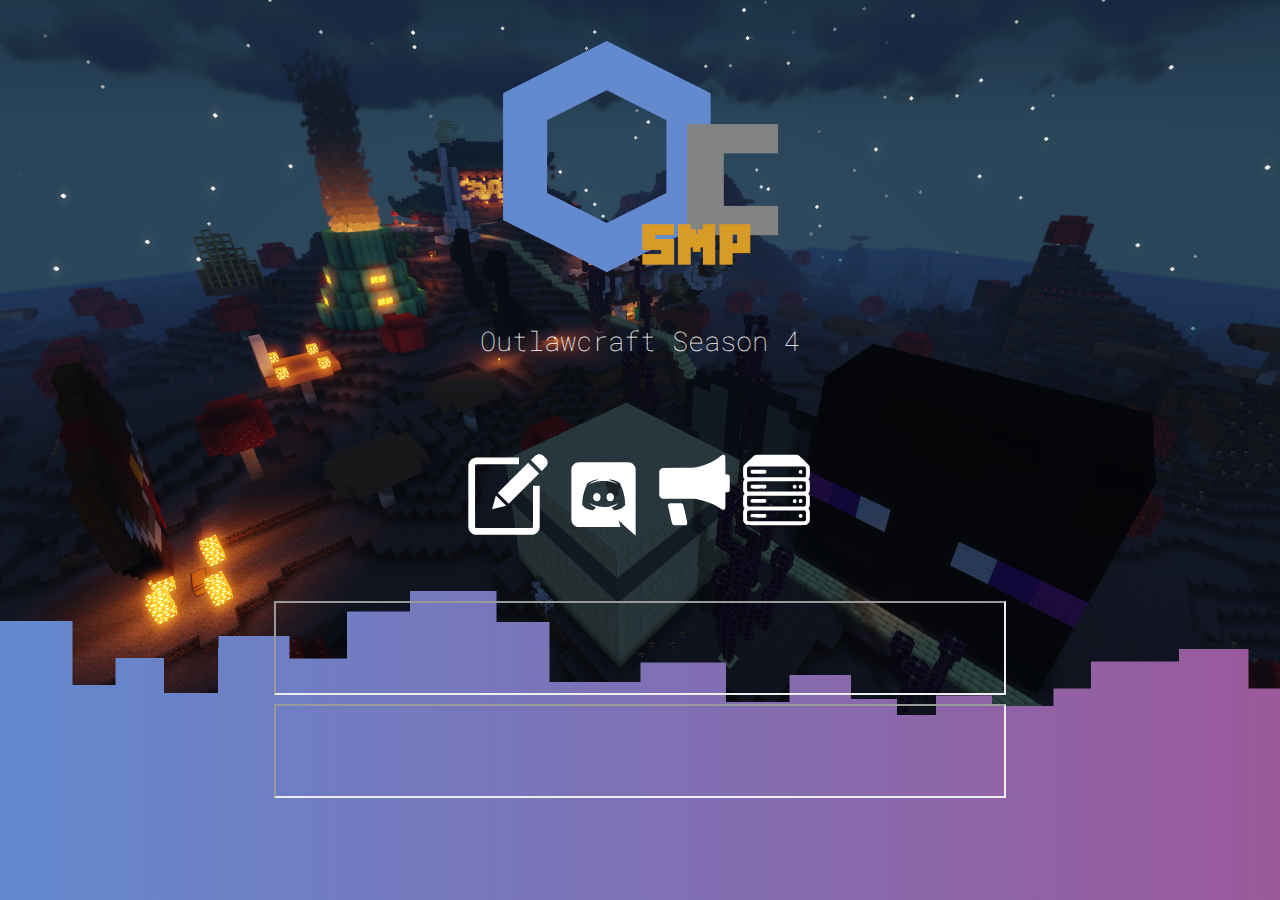
==== index.html @ 2cf75662 "Initial commit" ====
<!DOCTYPE html>
<html lang="en" dir="ltr">

<head>
	<meta charset="utf-8">
	<link rel="stylesheet" type="text/css" href="style.css">
	<title>Outlawcraft S4</title>
	<meta name="viewport" content="width=device-width, initial-scale=1.0">
	<link rel="icon" href="./assets/favicon-32x32.png">
	<meta property="og:title" content="MCsniperPY" />
	<meta property="og:type" content="website" />
	<meta property="og:url" content="https://mcsniperpy.github.io/" />
	<meta property="og:image" content="https://mcsniperpy.github.io/assets/logo.png"/>
	<meta property="og:description" content="A fast, free, and async Python name sniper!" />
	<meta name="theme-color" content="#4188C7">
	<!-- A2HS Functionallity; basically useless for this type of website but can be enabled in the future
	<link rel="manifest" href="manifest.webmanifest">
	<meta name="apple-mobile-web-app-capable" content="yes" />
	<meta name="apple-mobile-web-app-status-bar-style" content="white" />
	<meta name="apple-mobile-web-app-title" content="MCSniperPY">
	<link rel="apple-touch-icon" href="/assets/A2HSicon512.png" /> -->
</head>

<body>
	<img src="./assets/Logo.png" alt="logo" class="center logo">
	<h1 class="title">
		Outlawcraft Season 4
	</h1>
	<div class="smpstatus">
		<iframe style="width:728px;height:90px; max-width: 80vw" src="https://namemc.com/server/smp.oc4.xyz/embed" width="728" height="90"></iframe>
	</div>
	<div class="creativestatus">
		<iframe style="width:728px;height:90px; max-width: 80vw" src="https://namemc.com/server/creative.oc4.xyz/embed" width="728" height="90"></iframe>
	</div>
	<div>
		<ul class="icons-bar">
			<li>
				<a href="https://github.com/MCsniperPY/MCsniperPY" target="blank" class="tooltip">
					<img src="./svgs/apply.svg"alt="apply"style="height:9vh;width:9vh">
					<span>
						Apply
					</span>
				</a>
			</li>
			<li>
				<a href="https://github.com/MCsniperPY/MCsniperPY/wiki" target="blank" class="tooltip">
					<img src="./svgs/discord.svg" alt="Documentation">
					<span>
						Discord
					</span>
				</a>
			</li>
			<li>
				<a href="./discord.html" target="blank" class="tooltip">
					<img src="./svgs/report.svg" alt="Report" style="height:8vh;width:8vh">
					<span>
						Report
					</span>
				</a>
			</li>
			<li>
				<a href="https://github.com/MCsniperPY/MCsniperPY" target="blank" class="tooltip">
					<img src="./svgs/server.svg"alt="Admin Pannel"style="height:8vh;width:8vh">
					<span>
						Admin Panel
					</span>
				</a>
			</li>
		</ul>
</body>

</html>
---- style.css ----
@import url('https://fonts.googleapis.com/css2?family=Roboto+Mono:wght@300&display=swap');

html {
    font-family: 'Roboto Mono', monospace;
    margin: 0;
    padding: 0;
    background: url("./assets/background.png"), linear-gradient(90deg, rgba(99,137,207,1) 0%, rgba(155,89,155,1) 100%);;
	background-repeat: no-repeat, repeat;
	background-position: top, center;
	background-size: 100vw, 100%;
}

ul {
    list-style-type: none;
    padding: 0;
}

.center {
    display: block;
    margin-left: auto;
    margin-right: auto;
}

h1 {
    text-align: center;
    color: white;
    font-weight: lighter;
    top: 0px;
	font-size: 3vh
}

.logo {
    width: 33vh;
    height: 33vh;
	max-height: 80vw;
	max-width: 80vw;
    /* max-height: 40px; */
    overflow: hidden;
}

@media screen and (max-height: 500px) {
	.title {
		visibility: hidden;
	}
	.logo {
		height: 45vh; /* I removed the stage at 450px as it's only use was making the logo 60vh to 70vh and made these 70vh instead*/
		width: 45vh;
		max-height: 80vw; /* You might want to change these to 70vw, I made them 80vh so they are in line with the defualts */
		max-width: 80vw;
	}
}

@media screen and (max-width: 450px) {
    .title {
        font-size: 5vw;
	}
	.smpstatus {
		position: absolute; 
		top: 62vh;
		left: 10vw;
	}
	.creativestatus {
		position: absolute; 
		top: 62vh;
		padding-top: 100px;
		left: 10vw;
	}
}

@media screen and (min-width: 450px) {
	.smpstatus {
		position: relative; 
		top: 25vh;
	}
	.creativestatus {
		position: relative; 
		top: 26vh;
	}
}

@media screen and (max-height: 150px) {
}	

@media screen and (min-width: 1920px) {
	.title {
		font-size: 3vh
	}
}

.logo { 
	transition: transform 620ms ease-in-out;
}

.logo:hover {
	transform:scale(1.05);
	animation-duration: 620ms;
     
}

.icons-bar {
	display: flex;
    margin: 0;
	justify-content: center;
    position: absolute;
    top: 40vh;
    left: 50%;
	margin-bottom: 0px;
    transform: translate(-50%, 100%) 
}

.smpstatus {
	display: flex;
	margin: 0;
	justify-content: center;
}

.creativestatus {
	display: flex;
	margin: 0;
	justify-content: center;
}

li img {
    width: 10vh;
    height: 10vh;
	max-height: 20vw;
	max-width: 20vw;
    scale: 100%;
    color: white;
    fill: currentColor;
    padding-right: 5px;
    padding-left: 5px;
    transition: transform 350ms ease-in-out;
}

li img:hover {
    transform: scale(1.1);
}

.tooltip {
    position: relative;
    display: inline-block;
}
  
.tooltip span {
	font-size: 1.7vh;
    opacity: 0;
    transition: opacity 250ms ease-in-out;
    /* width: 120px; */
    background-color: white;
    color: #000;
    text-align: center;
    border-radius: 1.1vh;
    padding: 1vh 0;
  
    /* Position the tooltip */
    position: absolute;
	width: 7vh;
    padding-right: 1vh;
    padding-left: 1vh;
    bottom: 120%;
    left: 50%;
    margin-left: -4.5vh; /* Use half of the width (120/2 = 60), to center the tooltip */ /*You forgot to factor in the padding on the left and right so the margin was off by -10px, now using vh instead for scalablity*/
}


.tooltip:hover span {
    opacity: 100%;
}
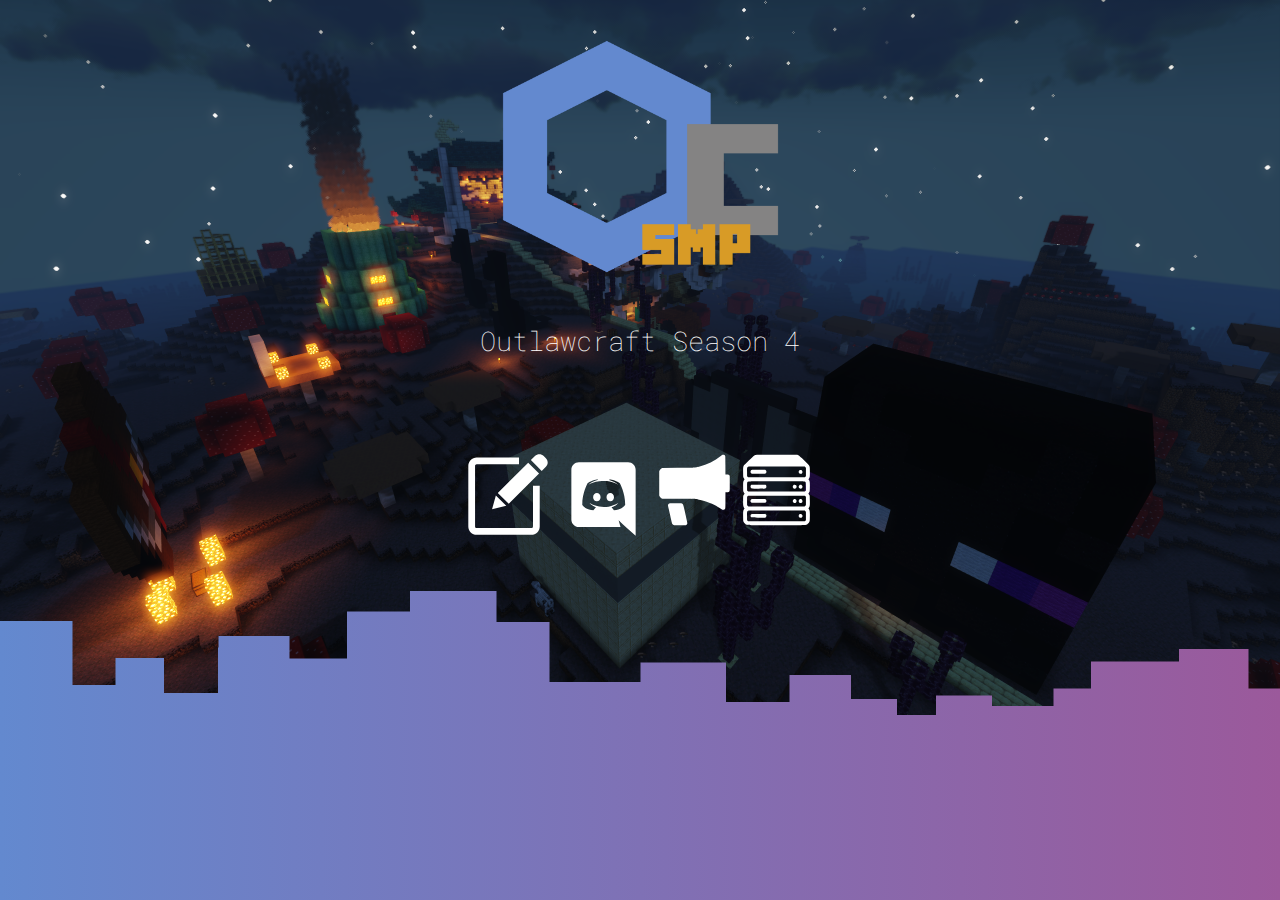
==== commit 30ec34da: "Fixed server embed" ====
--- a/index.html
+++ b/index.html
@@ -7,17 +7,17 @@
 	<title>Outlawcraft S4</title>
 	<meta name="viewport" content="width=device-width, initial-scale=1.0">
 	<link rel="icon" href="./assets/favicon-32x32.png">
-	<meta property="og:title" content="MCsniperPY" />
+	<meta property="og:title" content="OCS4" />
 	<meta property="og:type" content="website" />
-	<meta property="og:url" content="https://mcsniperpy.github.io/" />
-	<meta property="og:image" content="https://mcsniperpy.github.io/assets/logo.png"/>
-	<meta property="og:description" content="A fast, free, and async Python name sniper!" />
-	<meta name="theme-color" content="#4188C7">
+	<meta property="og:url" content="www.oc4.xyz" />
+	<meta property="og:image" content="./assets/Logo.png"/>
+	<meta property="og:description" content="A SMP server run by H26" />
+	<meta name="theme-color" content="#6389CF">
 	<!-- A2HS Functionallity; basically useless for this type of website but can be enabled in the future
 	<link rel="manifest" href="manifest.webmanifest">
 	<meta name="apple-mobile-web-app-capable" content="yes" />
 	<meta name="apple-mobile-web-app-status-bar-style" content="white" />
-	<meta name="apple-mobile-web-app-title" content="MCSniperPY">
+	<meta name="apple-mobile-web-app-title" content="Outlawcraft">
 	<link rel="apple-touch-icon" href="/assets/A2HSicon512.png" /> -->
 </head>
 
@@ -27,31 +27,31 @@
 		Outlawcraft Season 4
 	</h1>
 	<div class="smpstatus">
-		<iframe style="width:728px;height:90px; max-width: 80vw" src="https://namemc.com/server/smp.oc4.xyz/embed" width="728" height="90"></iframe>
+		<iframe style="width:728px;height:90px;max-width:100%;border:none;display:block;margin:auto" src="https://namemc.com/server/smp.oc4.xyz/embed" width="728" height="90"></iframe>
 	</div>
 	<div class="creativestatus">
-		<iframe style="width:728px;height:90px; max-width: 80vw" src="https://namemc.com/server/creative.oc4.xyz/embed" width="728" height="90"></iframe>
+		<iframe style="width:728px;height:90px;max-width:100%;border:none;display:block;margin:auto" src="https://namemc.com/server/creative.oc4.xyz/embed" width="728" height="90"></iframe>
 	</div>
 	<div>
 		<ul class="icons-bar">
 			<li>
-				<a href="https://github.com/MCsniperPY/MCsniperPY" target="blank" class="tooltip">
-					<img src="./svgs/apply.svg"alt="apply"style="height:9vh;width:9vh">
+				<a href="http://apply.oc4.xyz" target="blank" class="tooltip">
+					<img src="./svgs/apply.svg"alt="Apply"style="height:9vh;width:9vh">
 					<span>
 						Apply
 					</span>
 				</a>
 			</li>
 			<li>
-				<a href="https://github.com/MCsniperPY/MCsniperPY/wiki" target="blank" class="tooltip">
-					<img src="./svgs/discord.svg" alt="Documentation">
+				<a href="http://discord.oc4.xyz" target="blank" class="tooltip">
+					<img src="./svgs/discord.svg" alt="Discord">
 					<span>
 						Discord
 					</span>
 				</a>
 			</li>
 			<li>
-				<a href="./discord.html" target="blank" class="tooltip">
+				<a href="http://report.oc4.xyz" target="blank" class="tooltip">
 					<img src="./svgs/report.svg" alt="Report" style="height:8vh;width:8vh">
 					<span>
 						Report
@@ -59,7 +59,7 @@
 				</a>
 			</li>
 			<li>
-				<a href="https://github.com/MCsniperPY/MCsniperPY" target="blank" class="tooltip">
+				<a href="http://www.oc4.xyz/multicraft" target="blank" class="tooltip">
 					<img src="./svgs/server.svg"alt="Admin Pannel"style="height:8vh;width:8vh">
 					<span>
 						Admin Panel
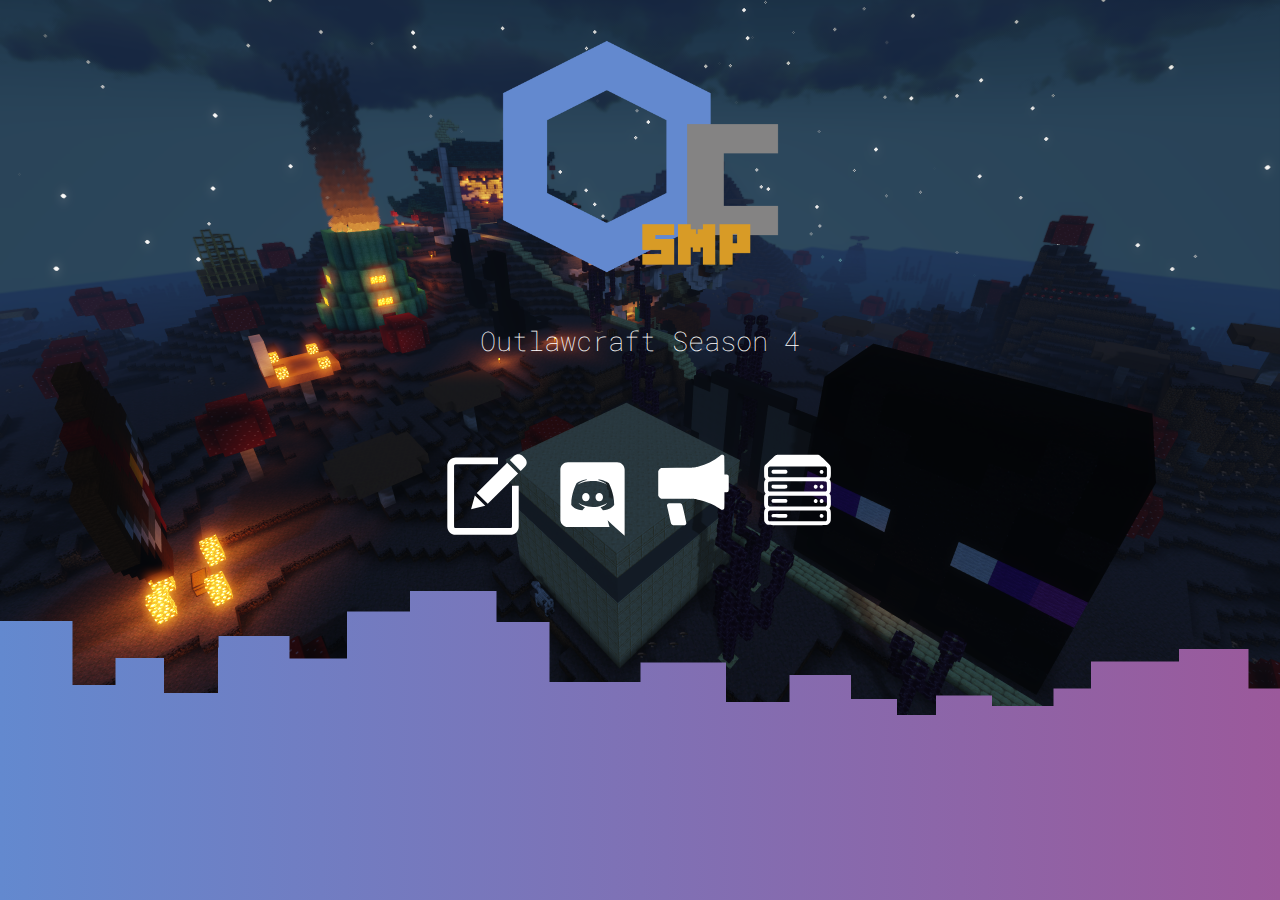
==== commit f6cff24e: "fixed bugs" ====
--- a/index.html
+++ b/index.html
@@ -27,10 +27,10 @@
 		Outlawcraft Season 4
 	</h1>
 	<div class="smpstatus">
-		<iframe style="width:728px;height:90px;max-width:100%;border:none;display:block;margin:auto" src="https://namemc.com/server/smp.oc4.xyz/embed" width="728" height="90"></iframe>
+		<iframe style="width:728px;height:90px;border:none;max-width:80vw" src="https://namemc.com/server/smp.oc4.xyz/embed" width="728" height="90"></iframe>
 	</div>
 	<div class="creativestatus">
-		<iframe style="width:728px;height:90px;max-width:100%;border:none;display:block;margin:auto" src="https://namemc.com/server/creative.oc4.xyz/embed" width="728" height="90"></iframe>
+		<iframe style="width:728px;height:90px;border:none;max-width:80vw" src="https://namemc.com/server/creative.oc4.xyz/embed" width="728" height="90"></iframe>
 	</div>
 	<div>
 		<ul class="icons-bar">
@@ -52,7 +52,7 @@
 			</li>
 			<li>
 				<a href="http://report.oc4.xyz" target="blank" class="tooltip">
-					<img src="./svgs/report.svg" alt="Report" style="height:8vh;width:8vh">
+					<img src="./svgs/report.svg" alt="Report" style="height:8vh;width:8vh;margin-right:12px">
 					<span>
 						Report
 					</span>
--- a/style.css
+++ b/style.css
@@ -128,8 +128,8 @@
     scale: 100%;
     color: white;
     fill: currentColor;
-    padding-right: 5px;
-    padding-left: 5px;
+    padding-right: 10px;
+    padding-left: 10px;
     transition: transform 350ms ease-in-out;
 }
 
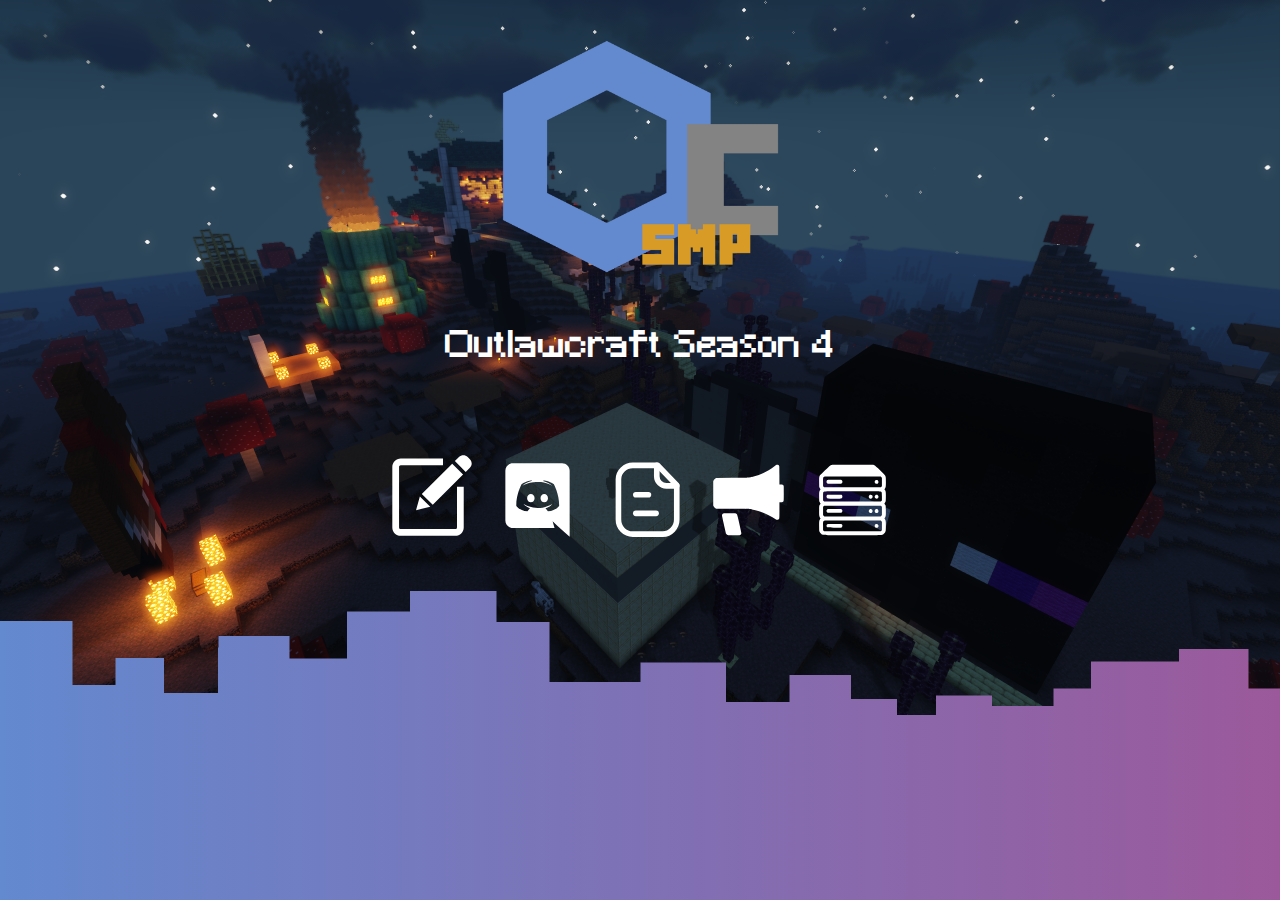
==== commit 608be9ca: "Added features" ====
--- a/index.html
+++ b/index.html
@@ -6,7 +6,7 @@
 	<link rel="stylesheet" type="text/css" href="style.css">
 	<title>Outlawcraft S4</title>
 	<meta name="viewport" content="width=device-width, initial-scale=1.0">
-	<link rel="icon" href="./assets/favicon-32x32.png">
+	<link rel="icon" href="./assets/Logo.png">
 	<meta property="og:title" content="OCS4" />
 	<meta property="og:type" content="website" />
 	<meta property="og:url" content="www.oc4.xyz" />
@@ -51,8 +51,16 @@
 				</a>
 			</li>
 			<li>
+				<a href="http://www.oc4.xyz/wiki" target="blank" class="tooltip">
+					<img src="./svgs/paper.svg"alt="Wiki">
+					<span>
+						Wiki
+					</span>
+				</a>
+			</li>
+			<li>
 				<a href="http://report.oc4.xyz" target="blank" class="tooltip">
-					<img src="./svgs/report.svg" alt="Report" style="height:8vh;width:8vh;margin-right:12px">
+					<img src="./svgs/report.svg" alt="Report" style="height:8vh;width:8vh;margin-right:12px;margin-top: 1vh">
 					<span>
 						Report
 					</span>
@@ -60,7 +68,7 @@
 			</li>
 			<li>
 				<a href="http://www.oc4.xyz/multicraft" target="blank" class="tooltip">
-					<img src="./svgs/server.svg"alt="Admin Pannel"style="height:8vh;width:8vh">
+					<img src="./svgs/server.svg"alt="Admin Pannel"style="height:8vh;width:8vh;margin-top: 1vh">
 					<span>
 						Admin Panel
 					</span>
--- a/style.css
+++ b/style.css
@@ -1,7 +1,10 @@
-@import url('https://fonts.googleapis.com/css2?family=Roboto+Mono:wght@300&display=swap');
+@font-face {
+    font-family: 'Minecraft';
+    src: url('./assets/Minecraft.ttf');	
+}
 
 html {
-    font-family: 'Roboto Mono', monospace;
+    font-family: Minecraft;
     margin: 0;
     padding: 0;
     background: url("./assets/background.png"), linear-gradient(90deg, rgba(99,137,207,1) 0%, rgba(155,89,155,1) 100%);;
@@ -26,7 +29,7 @@
     color: white;
     font-weight: lighter;
     top: 0px;
-	font-size: 3vh
+	font-size: 4vh
 }
 
 .logo {
@@ -52,7 +55,7 @@
 
 @media screen and (max-width: 450px) {
     .title {
-        font-size: 5vw;
+        font-size: 6vw;
 	}
 	.smpstatus {
 		position: absolute; 
@@ -118,6 +121,7 @@
 	display: flex;
 	margin: 0;
 	justify-content: center;
+	padding-bottom: 10px
 }
 
 li img {
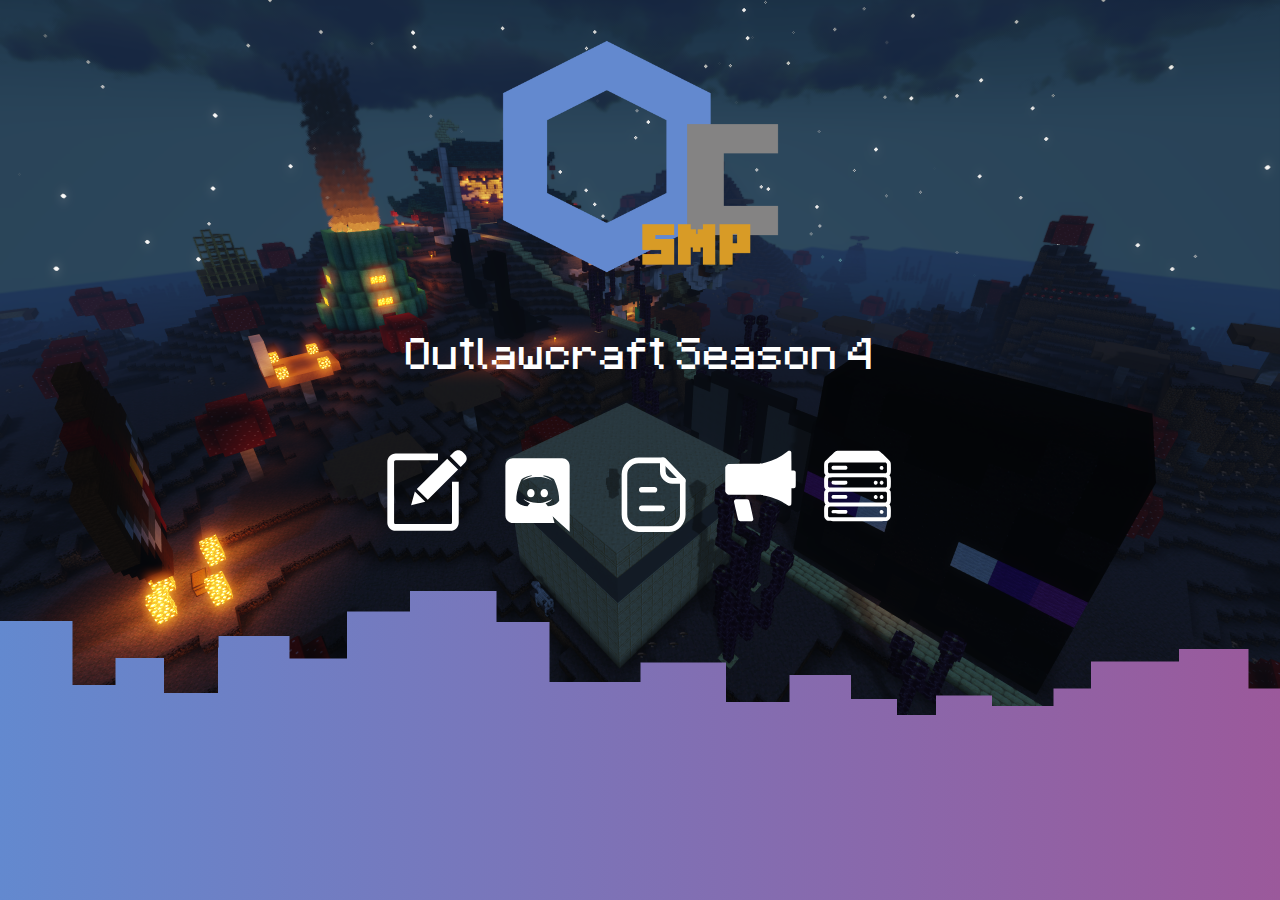
==== commit dd504612: "Added pages + bug fixes" ====
--- a/index.html
+++ b/index.html
@@ -60,7 +60,7 @@
 			</li>
 			<li>
 				<a href="http://report.oc4.xyz" target="blank" class="tooltip">
-					<img src="./svgs/report.svg" alt="Report" style="height:8vh;width:8vh;margin-right:12px;margin-top: 1vh">
+					<img src="./svgs/report.svg" alt="Report" style="height:8vh;width:8vh">
 					<span>
 						Report
 					</span>
@@ -68,7 +68,7 @@
 			</li>
 			<li>
 				<a href="http://www.oc4.xyz/multicraft" target="blank" class="tooltip">
-					<img src="./svgs/server.svg"alt="Admin Pannel"style="height:8vh;width:8vh;margin-top: 1vh">
+					<img src="./svgs/server.svg"alt="Admin Pannel"style="height:8vh;width:8vh">
 					<span>
 						Admin Panel
 					</span>
--- a/style.css
+++ b/style.css
@@ -1,6 +1,6 @@
 @font-face {
     font-family: 'Minecraft';
-    src: url('./assets/Minecraft.ttf');	
+    src: url('./assets/Minecraftia-Regular.ttf');	
 }
 
 html {
@@ -10,7 +10,7 @@
     background: url("./assets/background.png"), linear-gradient(90deg, rgba(99,137,207,1) 0%, rgba(155,89,155,1) 100%);;
 	background-repeat: no-repeat, repeat;
 	background-position: top, center;
-	background-size: 100vw, 100%;
+	background-size: 100vw;
 }
 
 ul {
@@ -50,6 +50,9 @@
 		width: 45vh;
 		max-height: 80vw; /* You might want to change these to 70vw, I made them 80vh so they are in line with the defualts */
 		max-width: 80vw;
+	}
+	.title {
+        font-size: 6vw;
 	}
 }
 
@@ -127,13 +130,13 @@
 li img {
     width: 10vh;
     height: 10vh;
-	max-height: 20vw;
-	max-width: 20vw;
+	max-height: 15vw;
+	max-width: 15vw;
     scale: 100%;
     color: white;
     fill: currentColor;
-    padding-right: 10px;
-    padding-left: 10px;
+    padding-right: 1vw;
+    padding-left: 1vw;
     transition: transform 350ms ease-in-out;
 }
 
@@ -147,7 +150,7 @@
 }
   
 .tooltip span {
-	font-size: 1.7vh;
+	font-size: 1vh;
     opacity: 0;
     transition: opacity 250ms ease-in-out;
     /* width: 120px; */
@@ -155,7 +158,7 @@
     color: #000;
     text-align: center;
     border-radius: 1.1vh;
-    padding: 1vh 0;
+    padding: 0.75vh 0 0 0;
   
     /* Position the tooltip */
     position: absolute;
